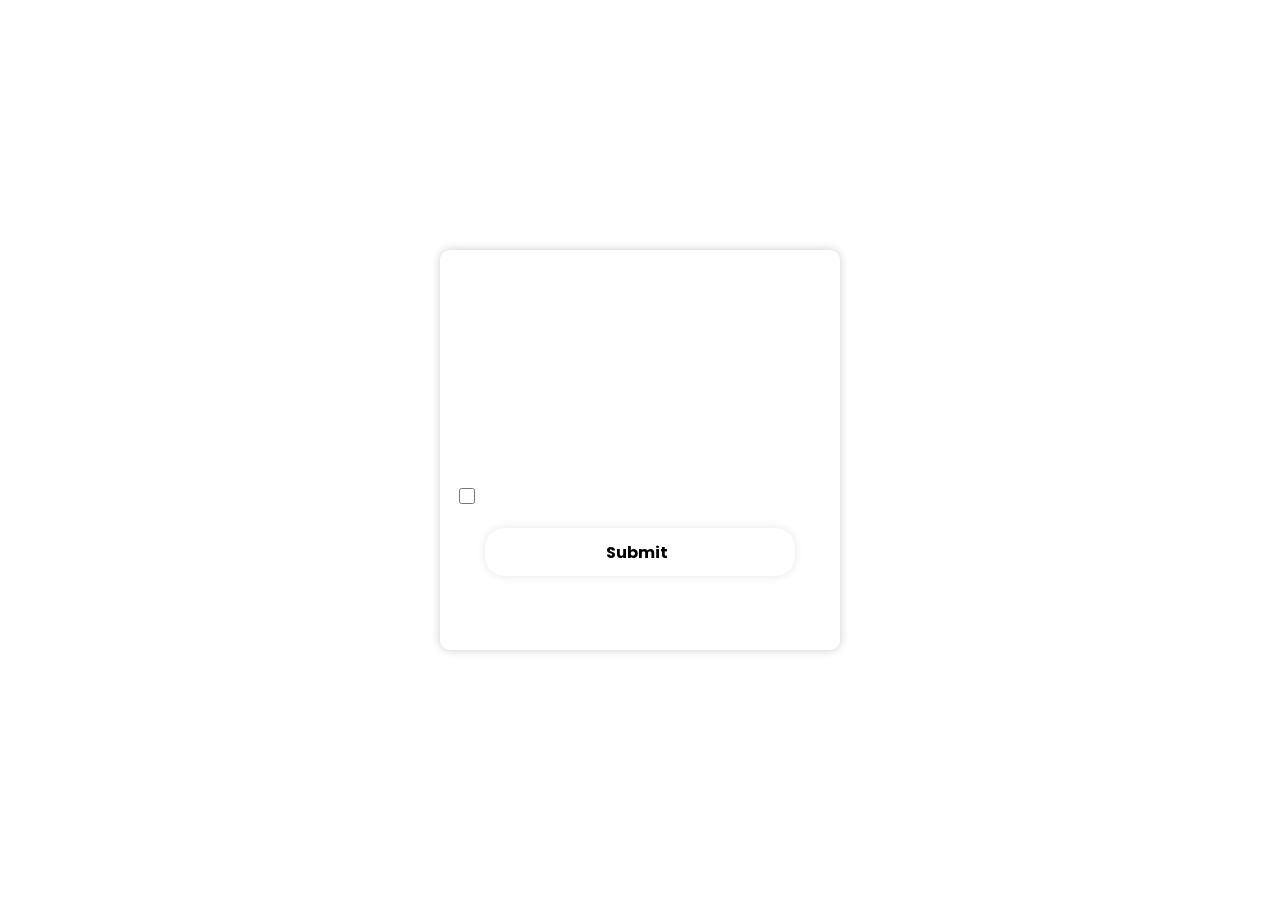
==== index.html @ 73f30308 "turns out you need a index.html named file to publish your page on github" ====
<!DOCTYPE html>
<html lang="en">
<head>
    <meta charset="UTF-8">
    <meta name="viewport" content="width=device-width, initial-scale=1.0">
    <title>Sign-up</title>
    <link rel="stylesheet" href="style-Sign-up.css">
</head>
<body>
    <div class="card">
        <form action="#" target="_blank" >
            
        <div class="form">

            <div class="name">

                <div class="first">
                    <input type="text" placeholder="First Name" required >
                </div>

                <div class="last">
                    <input type="text" placeholder="Last Name" required >
                </div>

            </div>

            <div class="email_age_gender">
                
                <div class="email">
                    <input type="email" placeholder="Email" required >
                </div>

                <div class="age_gender">

                    <div class="age">
                        <input type="number" min="18" max="150" placeholder="Age" required >
                    </div>
    
                    <div class="gender">

                            <select required >

                                <option value="" >Gender</option>
                                <option value="male">Male</option>
                                <option value="female">Female</option>
                                <option value="other">Other</option>
                            
                            </select>
                        
    
                    </div>
    
                </div>
            </div>

            <div class="password_confirm">

                <div class="password">
                    <input type="password" placeholder="Password" required >
                </div>

                <div class="confirm_password">

                    <input type="password" placeholder="Confirm Password" required >
    
                </div>

            </div>

            <div class="terms">

                <input type="checkbox" id="terms" required >
                <label for="terms">Terms and Conditions</label>

            </div>

            <div class="sign_up">
                <input type="submit">
            </div>

            <div class="already">
                <span>Already have a account? <a href="#">Sign-in</a></span>
            </div>
        </div>
        </form>
    </div>
</body>
</html>
---- style-Sign-up.css ----
@import url("https://fonts.googleapis.com/css2?family=Poppins:wght@300;400;500;600;700;800;900&display=swap");
*{
    margin: 0;
    padding: 0;
    box-sizing: border-box;
    font-family: "Poppins", sans-serif;
}
body{
    display: flex;
    justify-content: center;
    align-items: center;
    height: 100vh;
    background-image: url(https://wallpapercave.com/wp/j1O8bCz.jpg);
    background-repeat: no-repeat;
    background-size: cover;
}
.card{
    padding: 1rem;
    height: 400px;
    width: 400px;
    flex: 0 0 auto;
    background:transparent;
    border: 2px solid rgba(255,255,255,0.2);
    backdrop-filter: blur(20px);
    box-shadow: 0 0 10px rgba(0, 0, 0, 0.2);
    color: #fff;
    border-radius: 10px;
}
@media only screen and (max-width:400px) {
    .card{
        height: 340px;
        width: 350px;
    }
}
.card form{
    height: 100%;
    width: 100%;
}
.card .form{
    height: 100%;
    width: 100%;
    display: flex;
    flex-direction: column;
    justify-content: space-around;

}
input{
    background: transparent;
    font-size: 16px;
    color: #fff;
    font-weight: 300;
    border: 2px solid rgba(255,255,255,0.5);
    outline: none;
    width: 100%;
    height: 100%;
    border-radius: 20px;
    padding: 0 15px 0 10px;
}
input::placeholder{
    color: #fff ;
}
.card .form .name{
    display: flex;
    justify-content: space-between;
}
.card .form .name div{

    height: 3rem;
    width: 47.5%;
}
.card form .form .email_age_gender{
    display: flex;
    justify-content: space-between;
}
.card form .form .email_age_gender .email{
    height: 3rem;
    width: 47.5%;
}
.card form .form .email_age_gender .age_gender{
    display:flex;
    justify-content: space-evenly;
    width: 47.5%;

}
.card form .form .email_age_gender .age_gender .age{
    height: 3rem;
    width: 42.5%;
}
.card form .form .email_age_gender .age_gender .gender select{
    outline: none;
    border: 2px solid rgba(255,255,255,0.5);
    height: 3rem;
    border-radius: 18px;
    padding-left: 10px;
    background-color: transparent;
    color: #fff;
}
.card form .form .email_age_gender .age_gender .gender select option{
    background: transparent;
    outline: none;
    border: none;
    color: #000;
}
/* .card form .form .email_age_gender .age_gender .gender select option::selection{
    color: black;
} */

/* password */
.card form .form .password_confirm{
    display: flex;
    justify-content: space-between;
    height: 3rem;
}
.card form .form .password_confirm .password,.confirm_password{
    width: 47.5%;
}
.card form .form .terms{
    display: flex;
    align-items: center;
    gap: 0.2rem;
}
.card form .form .terms input{
    height: 1rem;
    width: 5%;
    accent-color: #fff;
}
.card form .form .sign_up{
    display: flex;
    justify-content: center;
    align-items: center;
    height: 3rem;
}
.card form .form .sign_up input{
    background-color: #fff;
    color: #000;
    font-weight: 700;
    box-shadow:0 0 10px rgba(0, 0, 0, 0.1);
    cursor: pointer;
}
.card form .form .sign_up input{
    width: 85%;
}
.card form .form .already{
    display: flex;
    justify-content: center;
}
.card form .form .already span a{
    color: #fff;
    text-decoration: none;
    font-weight: 600;
}
.card form .form .already span a:hover{
    text-decoration: underline;
}
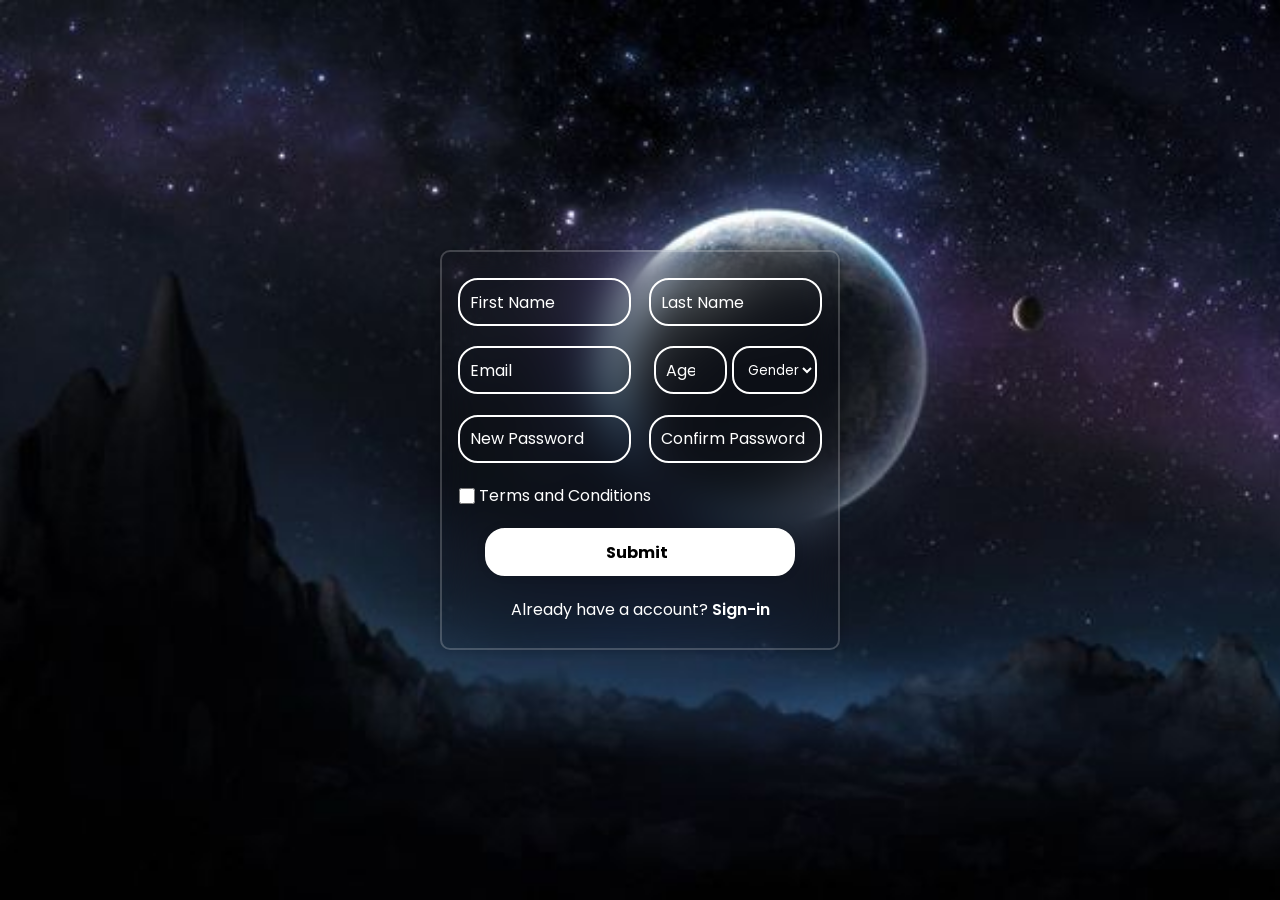
==== commit 8bb3b644: "Done" ====
--- a/index.html
+++ b/index.html
@@ -4,7 +4,7 @@
     <meta charset="UTF-8">
     <meta name="viewport" content="width=device-width, initial-scale=1.0">
     <title>Sign-up</title>
-    <link rel="stylesheet" href="style-Sign-up.css">
+    <link rel="stylesheet" href="style.css">
 </head>
 <body>
     <div class="card">
@@ -15,11 +15,11 @@
             <div class="name">
 
                 <div class="first">
-                    <input type="text" placeholder="First Name" required >
+                    <input minlength="3" type="text" placeholder="First Name" required >
                 </div>
 
                 <div class="last">
-                    <input type="text" placeholder="Last Name" required >
+                    <input minlength="3" type="text" placeholder="Last Name" required >
                 </div>
 
             </div>
@@ -27,7 +27,7 @@
             <div class="email_age_gender">
                 
                 <div class="email">
-                    <input type="email" placeholder="Email" required >
+                    <input pattern="[A-Za-z0-9._+-]+@[A-Za-z0-9 -]+\.[a-z]{2,}" type="email" placeholder="Email" required >
                 </div>
 
                 <div class="age_gender">
@@ -47,7 +47,6 @@
                             
                             </select>
                         
-    
                     </div>
     
                 </div>
@@ -56,12 +55,12 @@
             <div class="password_confirm">
 
                 <div class="password">
-                    <input type="password" placeholder="Password" required >
+                    <input pattern="[A_Za-z0-9.@-_%!#$^&*()=-]" title="password length must be greather or equal to 8" minlength="8" type="password" placeholder="New Password" required >
                 </div>
 
                 <div class="confirm_password">
 
-                    <input type="password" placeholder="Confirm Password" required >
+                    <input pattern="[A_Za-z0-9.@-_%!#$^&*()=-]" title="password length must be greather or equal to 8" minlength="8" type="password" placeholder="Confirm Password" required >
     
                 </div>
 
@@ -79,7 +78,7 @@
             </div>
 
             <div class="already">
-                <span>Already have a account? <a href="#">Sign-in</a></span>
+                <span>Already have a account? <a href="https://dhiraj-4.github.io/Transparent-Sign-in-page/">Sign-in</a></span>
             </div>
         </div>
         </form>
--- a/style.css
+++ b/style.css
@@ -0,0 +1,159 @@
+@import url("https://fonts.googleapis.com/css2?family=Poppins:wght@300;400;500;600;700;800;900&display=swap");
+*{
+    margin: 0;
+    padding: 0;
+    box-sizing: border-box;
+    font-family: "Poppins", sans-serif;
+}
+body{
+    display: flex;
+    justify-content: center;
+    align-items: center;
+    height: 100svh;
+    background-image: url(img.jpg);
+    background-repeat: no-repeat;
+    background-size: cover;
+}
+.card{
+    padding: 1rem;
+    height: 400px;
+    width: 400px;
+    flex: 0 0 auto;
+    background:transparent;
+    border: 2px solid rgba(255,255,255,0.2);
+    backdrop-filter: blur(20px);
+    box-shadow: 0 0 10px rgba(0, 0, 0, 0.2);
+    color: #fff;
+    border-radius: 10px;
+}
+@media only screen and (max-width:400px) {
+    .card{
+        height: 340px;
+        width: 320px;
+        padding: 0;
+    }
+    .card form .form .password_confirm {
+        gap: 3px;
+    }
+    .card form .form .password_confirm .confirm_password{
+        width: 60%;
+    }
+}
+
+.card form{
+    height: 100%;
+    width: 100%;
+}
+.card .form{
+    height: 100%;
+    width: 100%;
+    display: flex;
+    flex-direction: column;
+    justify-content: space-around;
+
+}
+input{
+    background: transparent;
+    font-size: 16px;
+    color: #fff;
+    font-weight: 300;
+    border: 2px solid rgba(255,255,255,1);
+    outline: none;
+    width: 100%;
+    height: 100%;
+    border-radius: 20px;
+    padding: 0 15px 0 10px;
+}
+input::placeholder{
+    color: #fff ;
+    font-weight: 400;
+}
+.card .form .name{
+    display: flex;
+    justify-content: space-between;
+}
+.card .form .name div{
+
+    height: 3rem;
+    width: 47.5%;
+}
+.card form .form .email_age_gender{
+    display: flex;
+    justify-content: space-between;
+}
+.card form .form .email_age_gender .email{
+    height: 3rem;
+    width: 47.5%;
+}
+.card form .form .email_age_gender .age_gender{
+    display:flex;
+    justify-content: space-evenly;
+    width: 47.5%;
+
+}
+.card form .form .email_age_gender .age_gender .age{
+    height: 3rem;
+    width: 42.5%;
+}
+.card form .form .email_age_gender .age_gender .gender select{
+    outline: none;
+    border: 2px solid rgba(255,255,255,1);
+    height: 3rem;
+    border-radius: 18px;
+    padding-left: 10px;
+    background-color: transparent;
+    color: #fff;
+    font-weight: 400;
+}
+.card form .form .email_age_gender .age_gender .gender select option{
+    outline: none;
+    border: 2px solid rgba(255,255,255,1);
+    color: #000;
+}
+/* password */
+.card form .form .password_confirm{
+    display: flex;
+    justify-content: space-between;
+    height: 3rem;
+}
+.card form .form .password_confirm .password,.confirm_password{
+    width: 47.5%;
+}
+.card form .form .terms{
+    display: flex;
+    align-items: center;
+    gap: 0.2rem;
+}
+.card form .form .terms input{
+    height: 1rem;
+    width: 5%;
+    accent-color: #fff;
+}
+.card form .form .sign_up{
+    display: flex;
+    justify-content: center;
+    align-items: center;
+    height: 3rem;
+}
+.card form .form .sign_up input{
+    background-color: #fff;
+    color: #000;
+    font-weight: 700;
+    box-shadow:0 0 10px rgba(0, 0, 0, 0.1);
+    cursor: pointer;
+}
+.card form .form .sign_up input{
+    width: 85%;
+}
+.card form .form .already{
+    display: flex;
+    justify-content: center;
+}
+.card form .form .already span a{
+    color: #fff;
+    text-decoration: none;
+    font-weight: 600;
+}
+.card form .form .already span a:hover{
+    text-decoration: underline;
+}
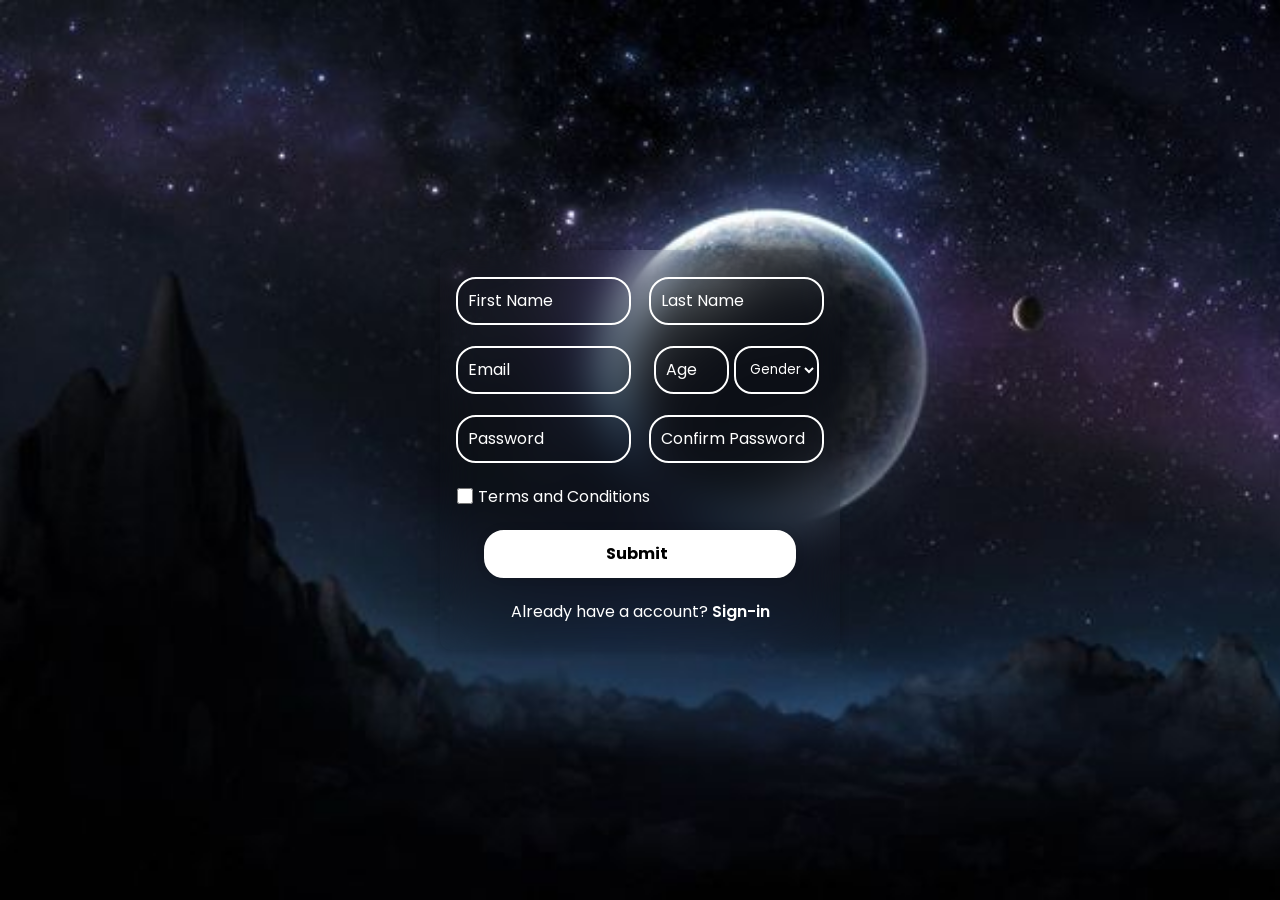
==== commit 352eb0ee: "Update index.html" ====
--- a/index.html
+++ b/index.html
@@ -55,7 +55,7 @@
             <div class="password_confirm">
 
                 <div class="password">
-                    <input pattern="[A_Za-z0-9.@-_%!#$^&*()=-]" title="password length must be greather or equal to 8" minlength="8" type="password" placeholder="New Password" required >
+                    <input pattern="[A_Za-z0-9.@-_%!#$^&*()=-]" title="password length must be greather or equal to 8" minlength="8" type="password" placeholder="Password" required >
                 </div>
 
                 <div class="confirm_password">
--- a/style.css
+++ b/style.css
@@ -20,7 +20,7 @@
     width: 400px;
     flex: 0 0 auto;
     background:transparent;
-    border: 2px solid rgba(255,255,255,0.2);
+    border:none;
     backdrop-filter: blur(20px);
     box-shadow: 0 0 10px rgba(0, 0, 0, 0.2);
     color: #fff;
